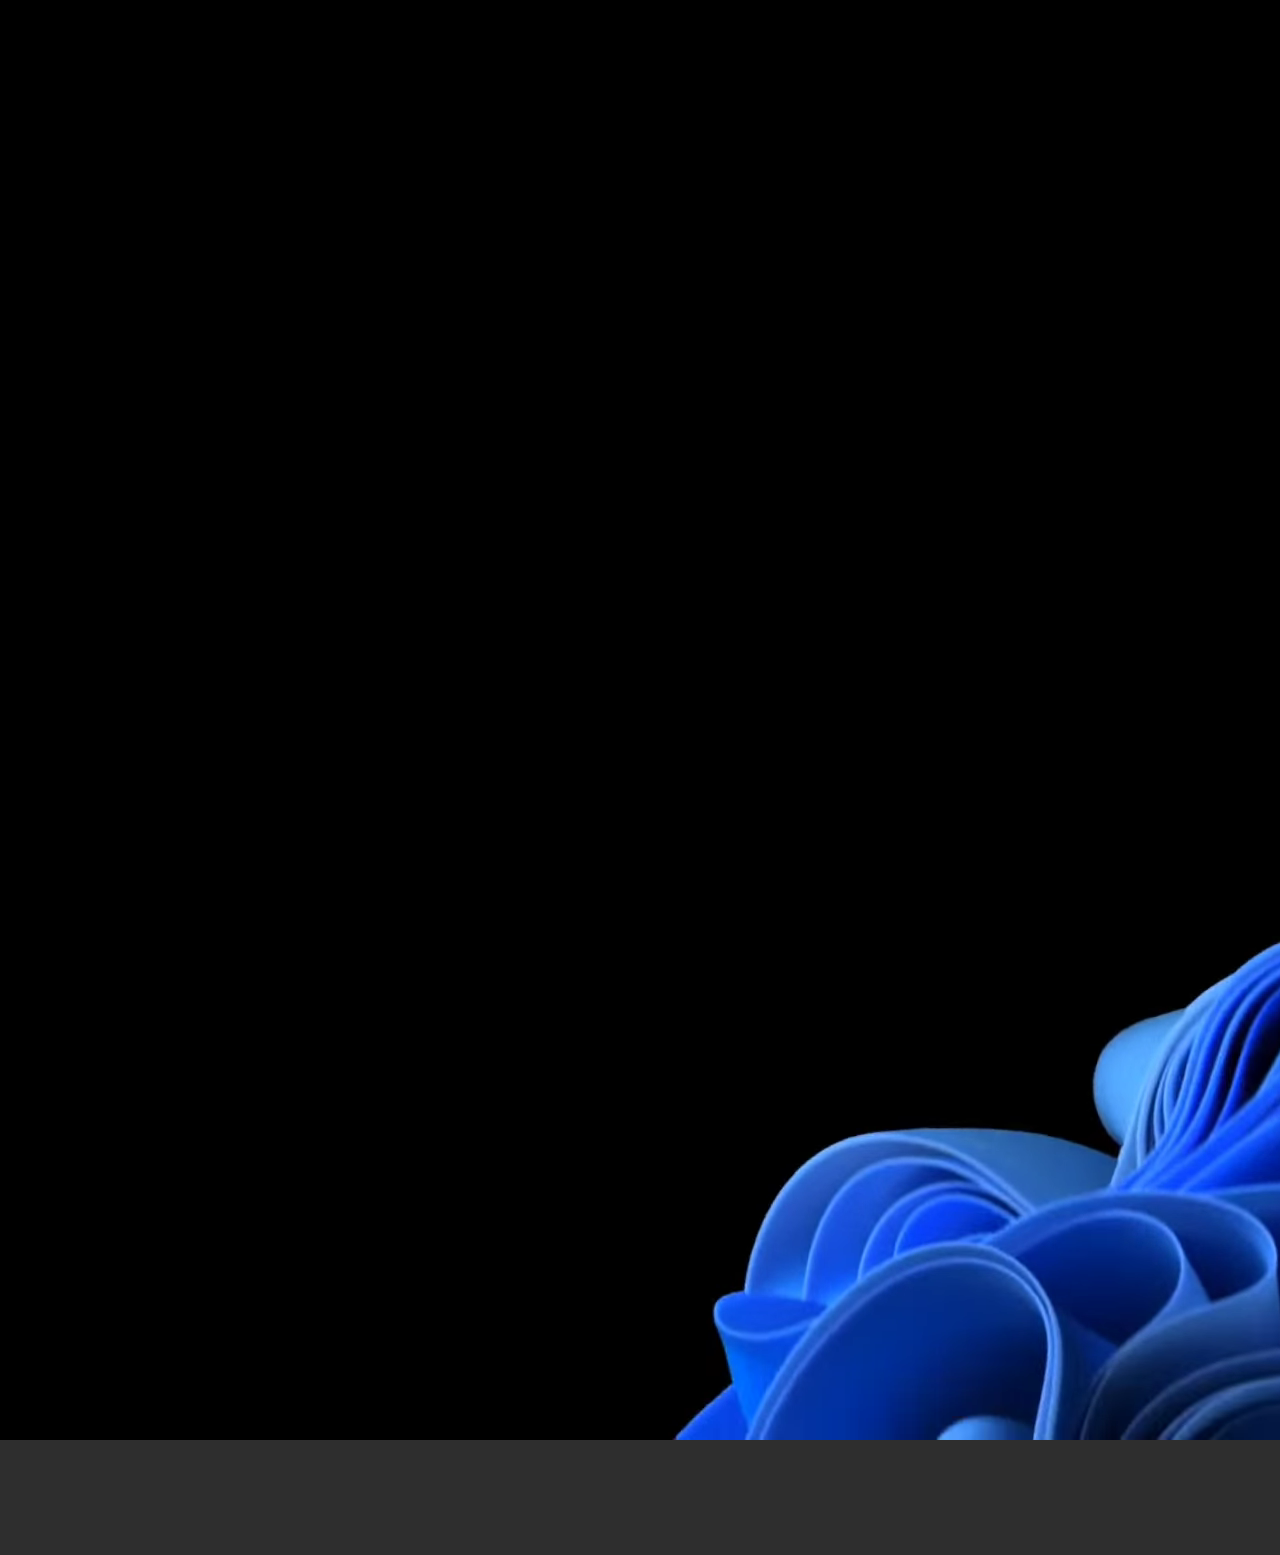
==== index.html @ bdb2e92a "First Commit" ====
<!DOCTYPE html>
<html lang="en">

<head>
    <meta charset="UTF-8">
    <meta http-equiv="X-UA-Compatible" content="IE=edge">
    <meta name="viewport" content="width=device-width, initial-scale=1.0">
    <title>JP's Win 11</title>
    <link rel="stylesheet" href="style.css">
</head>

<body>

    <div class="taskbar">
        <img src="icons.png" alt="">
        <img class="right" src="taskbarright.png" alt="">
    </div>
    <div class="startmenu">
        <img src="startmenu.png" alt="">
    </div>
    <video autoplay muted id="vid">
        <source src="video2.webm" type="video/webm">
    </video>
</body>
<script src="script.js"></script>

</html>
---- style.css ----
*{
    margin: 0;
    padding: 0;
    background-color: #2e2e2e;
}

body{
    /* background-image: url('bg.jpeg');
    background-size: cover; */
    overflow: hidden;
    height: 100vh;
}

.taskbar{
    background-color: #f3f3f3;
    width: 100%;
    position: fixed;
    bottom: 0;    
    display: flex;
    z-index: 110;
    justify-content: center;
}
.startmenu{
    position: absolute;
    bottom: -655px;
    width: 100%;
    text-align: center;
    transition: all 0.3s ease-in;
    background: transparent;
}
.startmenu img{
    border-radius: 8px;
}
.right{
    justify-self: flex-end;
    position: absolute;
    right: 0;
    margin: 6px 0;
    height: 85%;
}
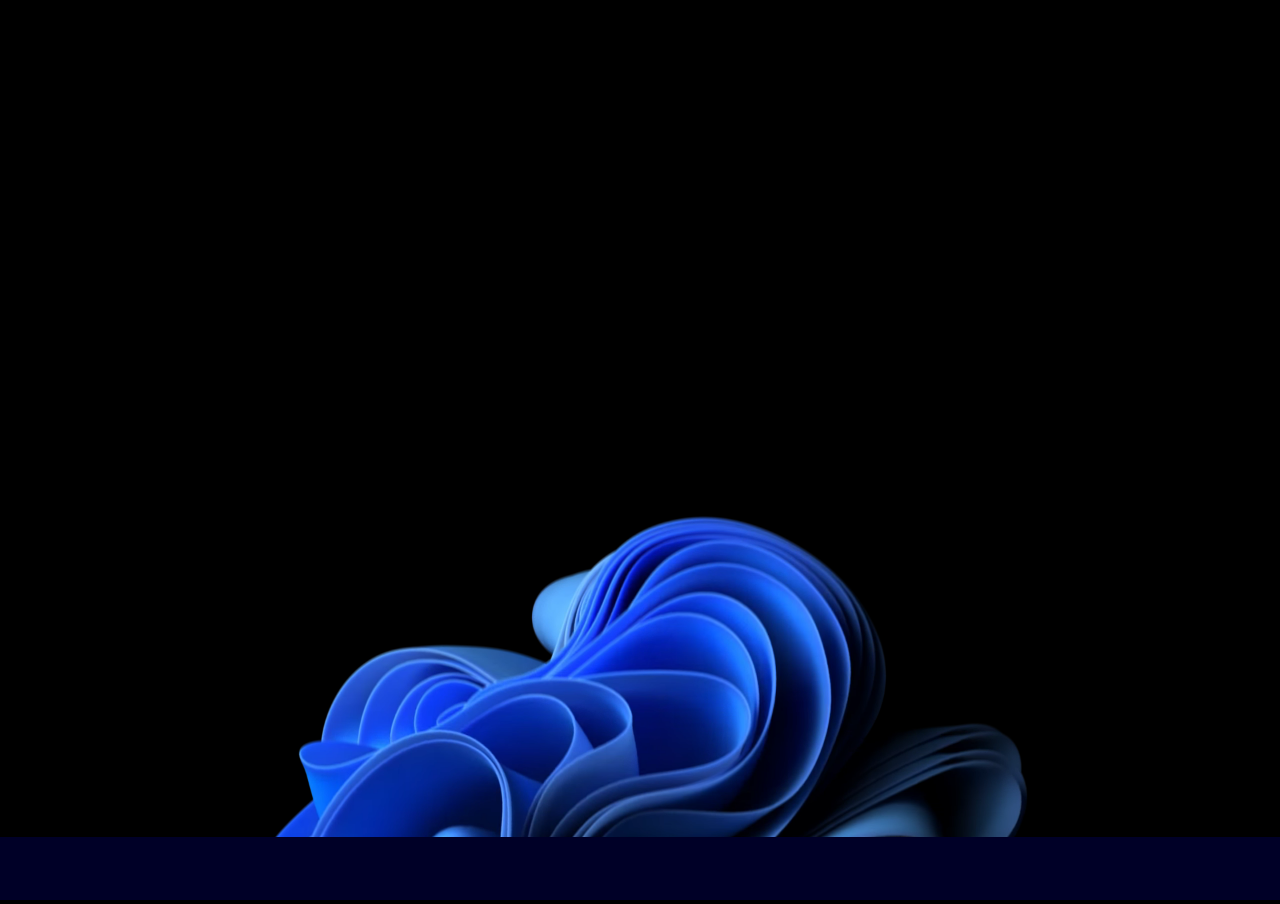
==== commit 5624dc36: "General Base Set" ====
--- a/index.html
+++ b/index.html
@@ -11,15 +11,12 @@
 
 <body>
 
-    <div class="taskbar">
-        <img src="icons.png" alt="">
-        <img class="right" src="taskbarright.png" alt="">
+    <div class="buttonpanel">
+
     </div>
-    <div class="startmenu">
-        <img src="startmenu.png" alt="">
-    </div>
-    <video autoplay muted id="vid">
-        <source src="video2.webm" type="video/webm">
+    
+    <video autoplay muted id="vid" height="100%" width="100%">
+        <source src="video.webm" type="video/webm">
     </video>
 </body>
 <script src="script.js"></script>
--- a/style.css
+++ b/style.css
@@ -1,7 +1,7 @@
 *{
     margin: 0;
     padding: 0;
-    background-color: #2e2e2e;
+    background-color: black;
 }
 
 body{
@@ -9,32 +9,42 @@
     background-size: cover; */
     overflow: hidden;
     height: 100vh;
+    background-color: black;
 }
 
-.taskbar{
-    background-color: #f3f3f3;
+.buttonpanel{
+    position:fixed;
+    width:100%;
+    bottom:0;
+    background-color: rgb(0, 0, 39);
+    height:7%;
+    /* a small taskbar in the lower side of the page */
+}
+
+
+
+
+.vid {
+    position: absolute;
+    top: 0;
+    bottom: 0;
     width: 100%;
-    position: fixed;
-    bottom: 0;    
-    display: flex;
-    z-index: 110;
-    justify-content: center;
-}
-.startmenu{
+    height: 100%; 
+    overflow: hidden;
+  }
+  /*
+  .video-container video {
+    /* Make video to at least 100% wide and tall 
+    min-width: 100%; 
+    min-height: 100%; 
+    /*
+    /* Setting width & height to auto prevents the browser from stretching or squishing the video 
+    width: auto;
+    height: auto;
+    
+    /* Center the video 
     position: absolute;
-    bottom: -655px;
-    width: 100%;
-    text-align: center;
-    transition: all 0.3s ease-in;
-    background: transparent;
-}
-.startmenu img{
-    border-radius: 8px;
-}
-.right{
-    justify-self: flex-end;
-    position: absolute;
-    right: 0;
-    margin: 6px 0;
-    height: 85%;
-}+    top: 50%;
+    left: 50%;
+    transform: translate(-50%,-50%);
+  }*/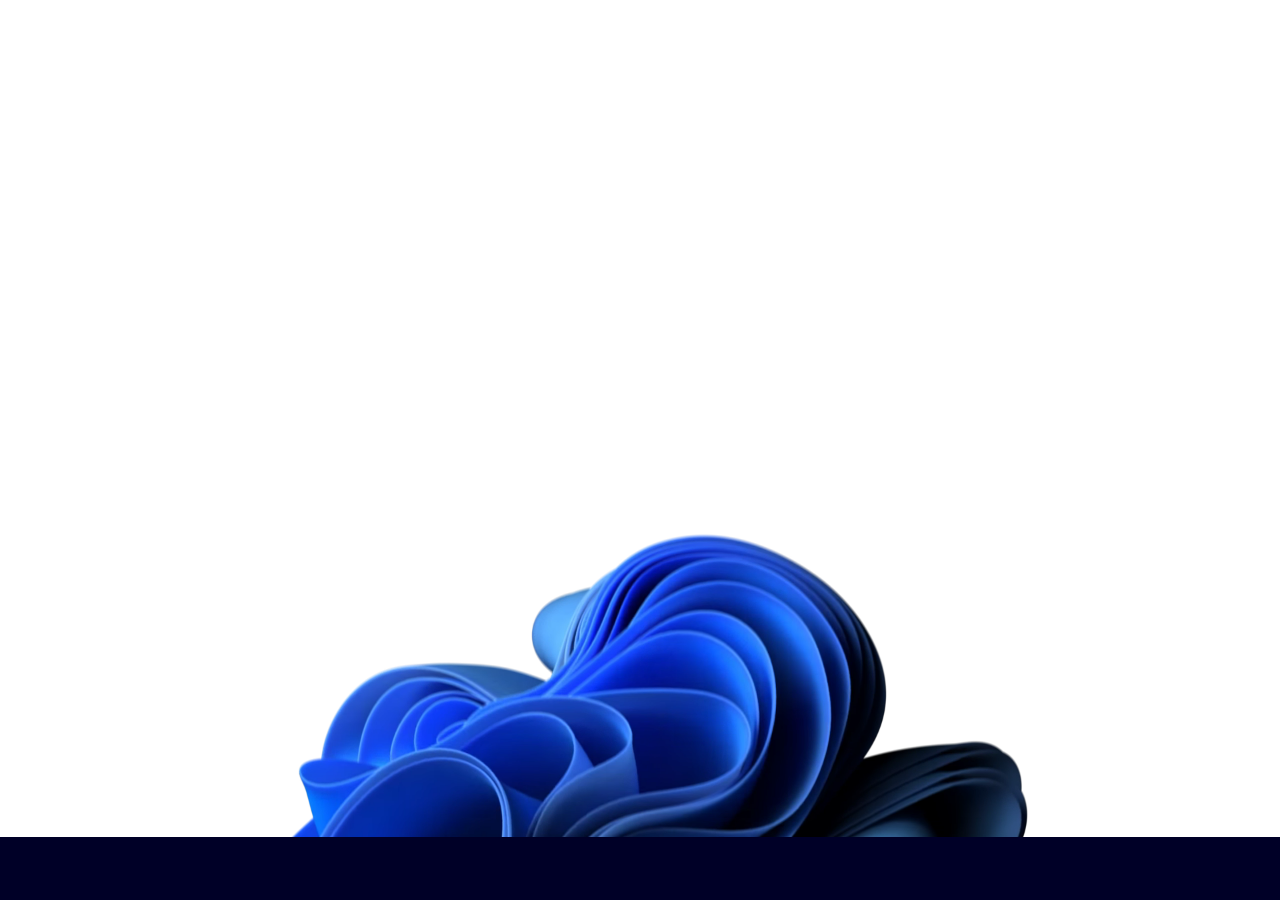
==== commit b9a8e66b: "nothing changed" ====
--- a/index.html
+++ b/index.html
@@ -6,7 +6,7 @@
     <meta http-equiv="X-UA-Compatible" content="IE=edge">
     <meta name="viewport" content="width=device-width, initial-scale=1.0">
     <title>JP's Win 11</title>
-    <link rel="stylesheet" href="style.css">
+    <link rel="stylesheet" href="./css/style.css">
 </head>
 
 <body>
@@ -14,11 +14,13 @@
     <div class="buttonpanel">
 
     </div>
-    
+    <div class="header">
+        
+    </div>
     <video autoplay muted id="vid" height="100%" width="100%">
-        <source src="video.webm" type="video/webm">
+        <source src="./res/video.webm" type="video/webm">
     </video>
 </body>
-<script src="script.js"></script>
+<script src="./js/script.js"></script>
 
 </html>--- a/css/style.css
+++ b/css/style.css
@@ -0,0 +1,69 @@
+*{
+    margin: 0;
+    padding: 0;
+    background-color: white;
+}
+
+body{
+    /* background-image: url('bg.jpeg');
+    background-size: cover; */
+    overflow: hidden;
+    height: 100vh;
+    background-color: white;
+}
+
+.buttonpanel{
+    position:fixed;
+    width:100%;
+    bottom:0;
+    background-color: rgb(0, 0, 39);
+    height:7%;
+    /* a small taskbar in the lower side of the page */
+}
+
+
+
+
+.vid {
+    position: fixed;
+    
+    top:0;
+    left:0;
+    
+    min-width: 100%;
+    min-height: 100%;
+    width: 100%;
+    height: 100%; 
+    overflow: hidden;
+  }
+
+
+
+  .header{
+    display: inline-block;
+    font-family: Arial, Helvetica, sans-serif;
+    font-size: 75px;
+    color: black;
+    animation: fadeIn linear 7s;
+  }
+
+  @keyframes fadeIn {
+    0% {opacity:0;}
+    100% {opacity:1;}
+  }
+  /*
+  .video-container video {
+    /* Make video to at least 100% wide and tall 
+    min-width: 100%; 
+    min-height: 100%; 
+    /*
+    /* Setting width & height to auto prevents the browser from stretching or squishing the video 
+    width: auto;
+    height: auto;
+    
+    /* Center the video 
+    position: absolute;
+    top: 50%;
+    left: 50%;
+    transform: translate(-50%,-50%);
+  }*/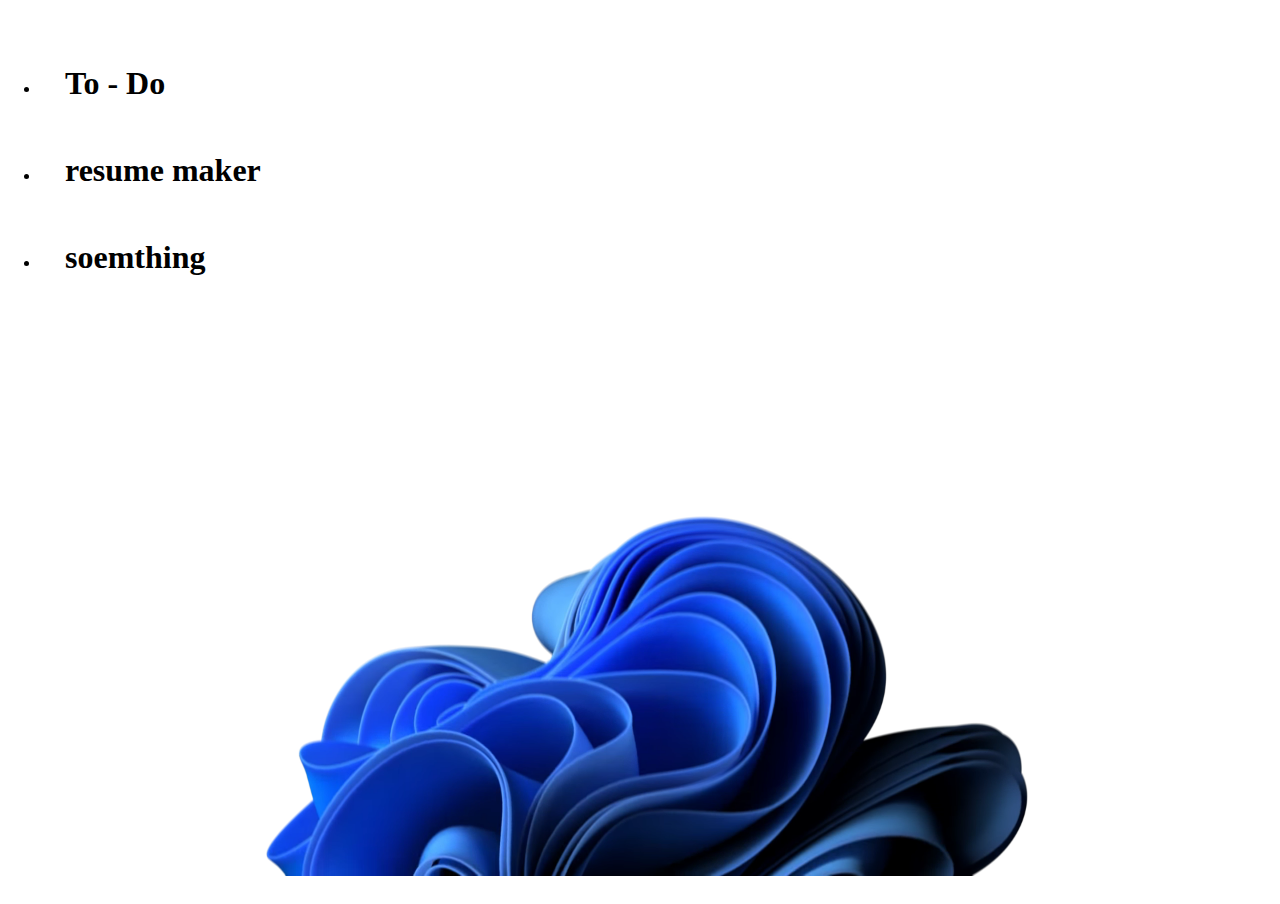
==== commit 2c6b5e25: "added text transition" ====
--- a/index.html
+++ b/index.html
@@ -10,16 +10,20 @@
 </head>
 
 <body>
-
-    <div class="buttonpanel">
-
-    </div>
-    <div class="header">
-        
-    </div>
+    
     <video autoplay muted id="vid" height="100%" width="100%">
         <source src="./res/video.webm" type="video/webm">
     </video>
+
+    <div class = "menu-left">
+        <ul>
+            <li><h1>To - Do</h1> </li>
+            <li><h1>resume maker</h1></li>
+            <li><h1>soemthing </h1></li>
+        </ul>
+    </div>
+    
+    
 </body>
 <script src="./js/script.js"></script>
 
--- a/css/style.css
+++ b/css/style.css
@@ -5,65 +5,53 @@
 }
 
 body{
-    /* background-image: url('bg.jpeg');
-    background-size: cover; */
+    
     overflow: hidden;
     height: 100vh;
     background-color: white;
 }
 
-.buttonpanel{
-    position:fixed;
-    width:100%;
-    bottom:0;
-    background-color: rgb(0, 0, 39);
-    height:7%;
-    /* a small taskbar in the lower side of the page */
+
+
+
+/* The Background Video -- set as zindex = -1*/
+.vid {
+    position: fixed;
+    object-fit: cover;
+    top:0;
+    left:0;
+    z-index: -1;
+    min-width: 100%;
+    min-height: 100%;
+    width: auto;
+    height: auto; 
+    overflow: hidden;
 }
 
 
+.menu-left{
+  position:fixed;
+  top:0;
+  left:0;
+  padding:20px;
+  margin:20px;
+  text-align: left;
+  
+  color: black;
+  z-index: 1;
+
+}
+
+.menu-left ul li{
+  padding:25px;
+  text-align: left;
+  transition: all .5s ease-in;
+  cursor: pointer;
 
 
-.vid {
-    position: fixed;
-    
-    top:0;
-    left:0;
-    
-    min-width: 100%;
-    min-height: 100%;
-    width: 100%;
-    height: 100%; 
-    overflow: hidden;
-  }
+}
 
-
-
-  .header{
-    display: inline-block;
-    font-family: Arial, Helvetica, sans-serif;
-    font-size: 75px;
-    color: black;
-    animation: fadeIn linear 7s;
-  }
-
-  @keyframes fadeIn {
-    0% {opacity:0;}
-    100% {opacity:1;}
-  }
-  /*
-  .video-container video {
-    /* Make video to at least 100% wide and tall 
-    min-width: 100%; 
-    min-height: 100%; 
-    /*
-    /* Setting width & height to auto prevents the browser from stretching or squishing the video 
-    width: auto;
-    height: auto;
-    
-    /* Center the video 
-    position: absolute;
-    top: 50%;
-    left: 50%;
-    transform: translate(-50%,-50%);
-  }*/+.menu-left ul li:hover{
+  transform:scale(1.2);
+  
+}